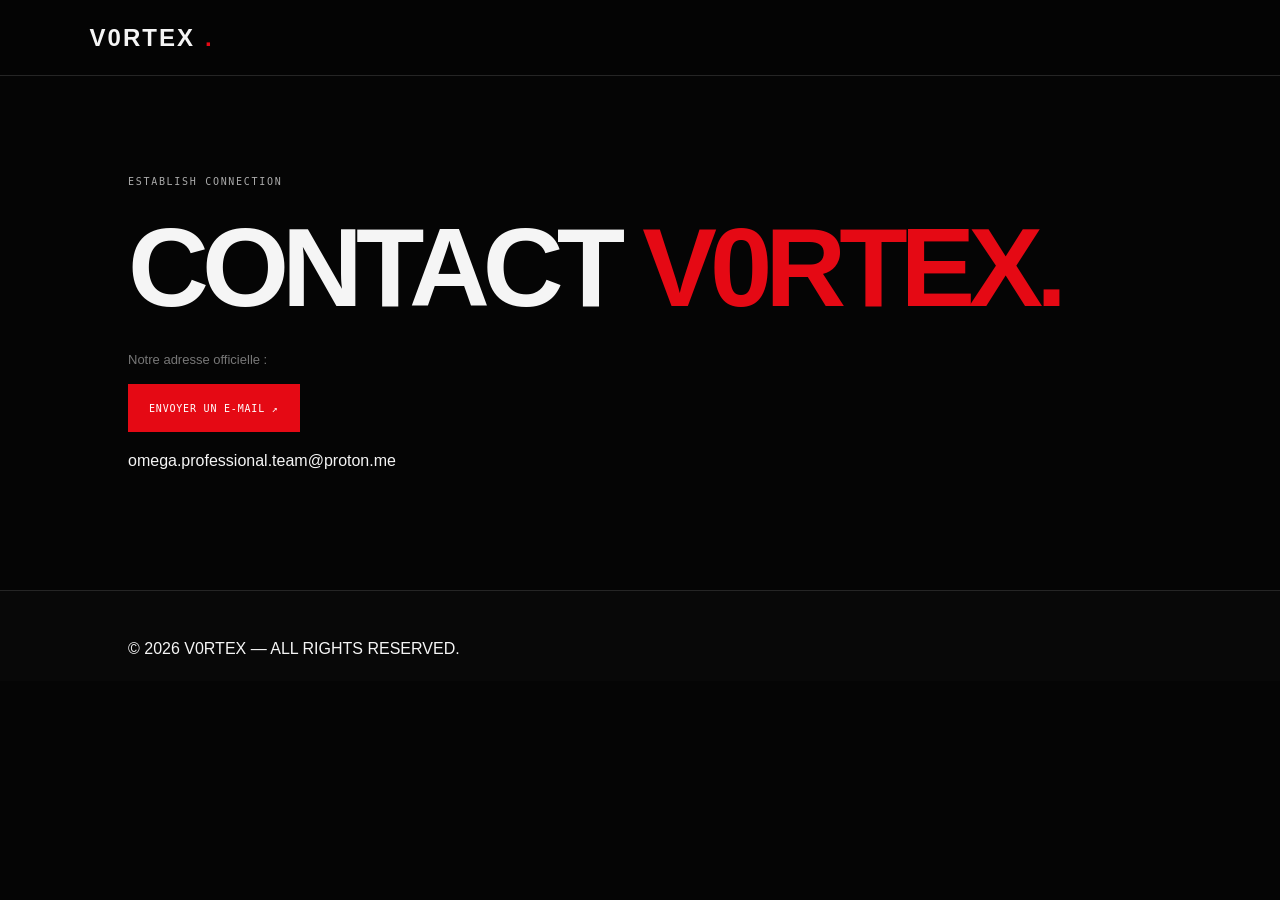
==== pages/contact.html @ e6a29733 "Update V0RTEX website" ====
<!DOCTYPE html>
<html lang="fr">
<head>
<meta charset="UTF-8">
<meta name="viewport" content="width=device-width, initial-scale=1">
<title>Contact | V0RTEX</title>
<link rel="stylesheet" href="../css/style.css">
<link rel="stylesheet" href="../css/responsive.css">
</head>
<body>
<header class="header"><a class="brand" href="../index.html">V0RTEX<span class="red-text">.</span></a></header>
<main class="section">
<div class="eyebrow">ESTABLISH CONNECTION</div>
<h1>CONTACT <span class="red-text">V0RTEX.</span></h1>
<p class="muted">Notre adresse officielle :</p>
<p><a class="btn btn-primary" href="mailto:omega.professional.team@proton.me">ENVOYER UN E-MAIL ↗</a></p>
<p>omega.professional.team@proton.me</p>
</main>
<footer class="footer">© 2026 V0RTEX — ALL RIGHTS RESERVED.</footer>
</body>
</html>
---- css/style.css ----
/*
 * V0RTEX — Copyright (c) 2026 [TITULAIRE DES DROITS]
 * All rights reserved.
 */

:root {
  --black: #050505;
  --dark: #0A0A0A;
  --panel: #101010;
  --panel-light: #171717;
  --red: #E50914;
  --bright: #FF2020;
  --deep-red: #650000;
  --white: #F5F5F5;
  --gray: #777777;
  --border: #252525;
  --mono: "DM Mono", monospace;
  --heading: "Space Grotesk", sans-serif;
  --body: "Inter", sans-serif;
}

* { box-sizing: border-box; }

html {
  scroll-behavior: smooth;
  scroll-padding-top: 90px;
}

body {
  margin: 0;
  background: var(--black);
  color: var(--white);
  font-family: var(--body);
  line-height: 1.6;
  overflow-x: hidden;
}

a { color: inherit; text-decoration: none; }
button, input { font: inherit; }
button { cursor: pointer; }

::selection { background: var(--red); color: white; }

.scanlines {
  position: fixed;
  inset: 0;
  pointer-events: none;
  z-index: 10;
  opacity: .035;
  background: repeating-linear-gradient(
    to bottom, transparent 0, transparent 3px,
    #fff 4px, transparent 5px
  );
}

.system-bar {
  height: 30px;
  background: #090909;
  border-bottom: 1px solid var(--border);
  padding: 0 5%;
  display: flex;
  align-items: center;
  justify-content: space-between;
  font: 9px var(--mono);
  color: var(--gray);
  letter-spacing: 1px;
}

.status-dot {
  display: inline-block;
  width: 7px;
  height: 7px;
  background: #E50914;
  border-radius: 50%;
  box-shadow: 0 0 9px #E50914;
  margin-right: 7px;
}

.header {
  height: 76px;
  padding: 0 7%;
  display: flex;
  justify-content: space-between;
  align-items: center;
  background: rgba(5,5,5,.94);
  border-bottom: 1px solid var(--border);
  position: sticky;
  top: 0;
  z-index: 20;
  backdrop-filter: blur(15px);
}

.brand {
  display: flex;
  align-items: center;
  gap: 10px;
  font: 700 24px var(--heading);
  letter-spacing: 2px;
}

.brand-icon { width: 35px; height: 35px; }
.brand-period { color: var(--red); }

.navigation { display: flex; align-items: center; gap: 32px; }
.nav-link {
  color: #999;
  font-size: 12px;
  transition: color .2s;
}
.nav-link:hover, .nav-link.active { color: white; }

.nav-contact {
  border: 1px solid #6e1717;
  padding: 10px 17px;
  color: white;
  font: 11px var(--mono);
  transition: .25s;
}
.nav-contact:hover { background: var(--red); border-color: var(--red); }

.menu-toggle { display: none; }

.hero {
  min-height: 690px;
  padding: 110px 10% 75px;
  position: relative;
  display: flex;
  align-items: center;
  overflow: hidden;
  background:
    radial-gradient(ellipse at 75% 50%, rgba(101,0,0,.18), transparent 40%),
    linear-gradient(130deg,#050505,#090909 70%,#100505);
}

.hero-grid {
  position: absolute;
  inset: 0;
  opacity: .14;
  background-image:
    linear-gradient(rgba(229,9,20,.2) 1px,transparent 1px),
    linear-gradient(90deg,rgba(229,9,20,.2) 1px,transparent 1px);
  background-size: 60px 60px;
  mask-image: linear-gradient(to right,transparent,#000);
}

.hero-content { max-width: 640px; position: relative; z-index: 2; }
.eyebrow, .section-index, .technical-label {
  font: 10px var(--mono);
  letter-spacing: 1.7px;
  color: var(--gray);
}

.eyebrow { color: #aaa; margin-bottom: 28px; }
.eyebrow-code { color: var(--red); margin-left: 15px; }

h1, h2, h3, p { margin-top: 0; }
h1 {
  font: 700 clamp(65px,9vw,112px)/.94 var(--heading);
  letter-spacing: -7px;
  margin-bottom: 30px;
}
.red-text { color: var(--red); }
.cursor { color: var(--red); animation: blink 1s steps(2,start) infinite; }
@keyframes blink { to { visibility: hidden; } }

.hero-description {
  color: #999;
  max-width: 460px;
  font-size: 14px;
  line-height: 1.9;
}

.hero-actions { display: flex; flex-wrap: wrap; gap: 14px; margin-top: 34px; }

.btn {
  display: inline-flex;
  align-items: center;
  justify-content: center;
  gap: 22px;
  min-height: 48px;
  padding: 0 20px;
  font: 10px var(--mono);
  letter-spacing: .8px;
  transition: .25s;
}

.btn-primary {
  background: var(--red);
  border: 1px solid var(--red);
  color: white;
}
.btn-primary:hover {
  background: var(--bright);
  box-shadow: 0 0 25px rgba(229,9,20,.3);
  transform: translateY(-2px);
}

.btn-secondary { border: 1px solid #444; color: #ddd; }
.btn-secondary:hover { border-color: var(--red); color: white; }

.hero-meta {
  display: flex;
  gap: 25px;
  margin-top: 65px;
  font: 9px var(--mono);
  color: #666;
  letter-spacing: 1px;
}

.hero-visual {
  position: absolute;
  width: 430px;
  height: 430px;
  right: 10%;
  top: 50%;
  transform: translateY(-50%);
  display: grid;
  place-items: center;
}

.orbit {
  position: absolute;
  border: 1px solid rgba(229,9,20,.3);
  border-radius: 50%;
  transform: rotate(-25deg);
}
.orbit-one { width: 320px; height: 320px; border-style: dashed; }
.orbit-two { width: 410px; height: 230px; border-color: rgba(229,9,20,.55); }

.core-symbol {
  font: 700 210px var(--heading);
  color: #E50914;
  text-shadow: 0 0 50px rgba(229,9,20,.35);
}

.visual-label {
  position: absolute;
  font: 9px var(--mono);
  color: #777;
  letter-spacing: 1px;
}
.label-top { top: 30px; right: 0; }
.label-bottom { bottom: 30px; left: 0; }
.label-bottom span { color: var(--red); }
.visual-cross { position: absolute; color: var(--red); font: 25px var(--mono); }
.cross-one { top: 20%; left: 5%; }
.cross-two { bottom: 20%; right: 5%; }

.hero-bottom {
  position: absolute;
  bottom: 22px;
  left: 10%;
  right: 10%;
  display: flex;
  align-items: center;
  gap: 15px;
  color: #555;
  font: 9px var(--mono);
  letter-spacing: 1px;
}
.scroll-line { width: 50px; height: 1px; background: var(--red); }

.ticker { overflow: hidden; background: var(--red); padding: 13px 0; }
.ticker-track {
  display: flex;
  justify-content: space-around;
  align-items: center;
  min-width: 850px;
  font: 10px var(--mono);
  letter-spacing: 2px;
}
.ticker b { color: #ff8585; }

.section { padding: 100px 10%; }
.section-heading {
  display: flex;
  align-items: center;
  gap: 20px;
  margin-bottom: 45px;
}
.section-index { color: var(--red); white-space: nowrap; }
.section-line { height: 1px; flex: 1; background: var(--border); }
.technical-label { font-size: 9px; white-space: nowrap; }

.intro-section { background: #080808; }
.intro-grid { display: grid; grid-template-columns: 1.3fr 1fr; gap: 70px; align-items: center; }
.intro-grid h2, .section h2, .custom-content h2, .contact-strip h2 {
  font: 700 clamp(30px,4vw,48px)/1.15 var(--heading);
  letter-spacing: -1.5px;
}
.intro-grid p { color: #999; font-size: 14px; line-height: 2; }

.section-title-row {
  display: flex;
  justify-content: space-between;
  align-items: end;
  margin-bottom: 30px;
}
.section-title-row h2 { margin-bottom: 8px; }
.muted { color: var(--gray); font-size: 13px; }
.catalog-count { font: 10px var(--mono); color: var(--red); }

.filter-row { display: flex; gap: 8px; margin: 25px 0; flex-wrap: wrap; }
.filter-btn {
  background: transparent;
  border: 1px solid #292929;
  padding: 10px 17px;
  color: #888;
  font: 9px var(--mono);
  transition: .2s;
}
.filter-btn:hover, .filter-btn.selected {
  background: var(--red);
  color: white;
  border-color: var(--red);
}

.card-grid { display: grid; grid-template-columns: repeat(3,1fr); gap: 18px; }
.product-card {
  background: linear-gradient(145deg,#111,#090909);
  border: 1px solid #262626;
  padding: 23px;
  position: relative;
  transition: .25s;
  min-width: 0;
}
.product-card:hover {
  border-color: #8e1616;
  transform: translateY(-4px);
  box-shadow: 0 10px 30px rgba(0,0,0,.3);
}
.card-top { display: flex; justify-content: space-between; gap: 8px; font: 9px var(--mono); }
.card-code { color: #666; }
.card-status { color: #999; }
.card-status .status-dot { width: 6px; height: 6px; }
.demo-status { color: #d59b50; }

.card-symbol, .product-art {
  height: 110px;
  display: grid;
  place-items: center;
  color: var(--red);
  font: 60px var(--mono);
  text-shadow: 0 0 25px rgba(229,9,20,.25);
  background: radial-gradient(circle,rgba(229,9,20,.09),transparent 70%);
}
.card-category { color: var(--red); font: 9px var(--mono); letter-spacing: 1px; }
.product-card h3 { font: 600 19px var(--heading); margin: 10px 0; }
.product-card p { color: #888; font-size: 12px; line-height: 1.8; min-height: 65px; }

.card-meta {
  border-top: 1px solid #282828;
  padding: 14px 0;
  display: flex;
  justify-content: space-between;
  gap: 8px;
  color: #666;
  font: 9px var(--mono);
}
.card-meta span:last-child { color: #aaa; }
.card-bottom { display: flex; align-items: center; justify-content: space-between; gap: 8px; }
.card-bottom strong { font: 600 20px var(--heading); }
.card-action {
  border: 1px solid #632020;
  padding: 9px 12px;
  color: white;
  font: 9px var(--mono);
}
.card-action:hover { background: var(--red); border-color: var(--red); }

.search-box {
  display: flex;
  align-items: center;
  gap: 12px;
  border: 1px solid #333;
  padding: 0 15px;
  height: 48px;
  max-width: 430px;
  margin: 25px 0;
  color: var(--red);
}
.search-box input {
  background: transparent;
  border: 0;
  outline: 0;
  color: white;
  width: 100%;
  font-size: 12px;
}
.search-shortcut { font: 9px var(--mono); color: #555; white-space: nowrap; }
.empty-state { color: var(--gray); font: 12px var(--mono); }

.custom-section {
  padding: 95px 10%;
  background: linear-gradient(110deg,#100707,#080808 65%);
  border-top: 1px solid #361010;
  border-bottom: 1px solid #361010;
  position: relative;
  overflow: hidden;
}
.custom-content {
  display: grid;
  grid-template-columns: 1fr 1fr;
  gap: 80px;
  align-items: center;
  position: relative;
  z-index: 1;
}
.custom-content p { color: #999; font-size: 13px; max-width: 400px; margin-bottom: 25px; }
.custom-decoration {
  position: absolute;
  right: 5%;
  top: 0;
  font: 300px var(--heading);
  color: rgba(229,9,20,.035);
}
.custom-terminal { border: 1px solid #482020; background: #080808; }
.terminal-top {
  padding: 13px 17px;
  background: #171010;
  display: flex;
  justify-content: space-between;
  font: 9px var(--mono);
  color: #aaa;
  border-bottom: 1px solid #361515;
}
.terminal-body { padding: 25px; font: 11px/2.5 var(--mono); color: #bbb; }
.terminal-red { color: var(--red); }
.terminal-green { color: #7bbf86; }
.terminal-muted { color: #666; }

.faq-section h2 { margin-bottom: 35px; }
.faq-list { border-top: 1px solid var(--border); }
.faq-list details { border-bottom: 1px solid var(--border); padding: 20px 5px; }
.faq-list summary {
  cursor: pointer;
  list-style: none;
  display: flex;
  justify-content: space-between;
  font: 500 14px var(--heading);
}
.faq-list summary::-webkit-details-marker { display: none; }
.faq-list summary span { color: var(--red); font-size: 19px; }
.faq-list details p { color: #888; font-size: 12px; padding-top: 15px; margin-bottom: 0; }

.contact-strip {
  text-align: center;
  padding: 90px 20px;
  background: radial-gradient(ellipse at center,rgba(101,0,0,.15),transparent 65%);
  border-top: 1px solid var(--border);
}
.contact-strip h2 { font-size: clamp(35px,6vw,65px); margin: 15px 0; }
.contact-strip p { color: #888; font-size: 13px; }
.contact-strip .btn { margin-top: 15px; }
.contact-email { font: 9px var(--mono); letter-spacing: 2px; margin-top: 28px; }

.footer { padding: 45px 10% 20px; border-top: 1px solid var(--border); background: #080808; }
.footer-main { display: flex; align-items: center; justify-content: space-between; gap: 25px; padding-bottom: 35px; }
.footer-main p { color: #666; font: 9px/2 var(--mono); letter-spacing: 1px; }
.footer-mark {
  width: 35px; height: 35px; display: grid; place-items: center;
  background: var(--red); color: white; font: 700 22px var(--heading);
}
.footer-links { display: flex; gap: 20px; color: #888; font-size: 10px; }
.footer-links a:hover { color: white; }
.footer-bottom {
  border-top: 1px solid var(--border);
  padding-top: 20px;
  display: flex;
  justify-content: space-between;
  gap: 15px;
  color: #666;
  font: 9px var(--mono);
}
.ownership { margin-top: 18px; color: #555; font-size: 10px; }

@media (prefers-reduced-motion: reduce) {
  *, *::before, *::after {
    scroll-behavior: auto !important;
    animation-duration: .01ms !important;
    animation-iteration-count: 1 !important;
    transition-duration: .01ms !important;
  }
}

/* V0RTEX — Service and catalog cards */

.service-card,
.product-card {
  position: relative;
  display: flex;
  flex-direction: column;
  gap: 12px;
  padding: 24px;
  min-width: 0;
  background: #0b0b0b;
  border: 1px solid #292929;
  border-radius: 4px;
  transition: border-color .25s ease, transform .25s ease;
}

.service-card:hover,
.product-card:hover {
  border-color: #e50914;
  transform: translateY(-4px);
}

.card-code {
  color: #e50914;
  font: 11px var(--mono);
  letter-spacing: 1px;
}

.card-title {
  color: #f2f2f2;
  font: 600 19px var(--heading);
}

.card-description,
.card-details {
  color: #999;
  font-size: 13px;
  line-height: 1.7;
}

.card-meta {
  display: flex;
  justify-content: space-between;
  align-items: center;
  flex-wrap: wrap;
  gap: 10px;
  margin-top: auto;
  padding-top: 12px;
  border-top: 1px solid #292929;
}

.card-price {
  color: #ff2020;
  font: 700 18px var(--mono);
}

.card-delay,
.product-status,
.product-category {
  color: #999;
  font: 11px var(--mono);
}

.product-symbol {
  color: #e50914;
  font: 30px var(--mono);
}

.card-link {
  display: inline-block;
  color: #fff;
  background: #a9000a;
  padding: 11px 14px;
  text-align: center;
  text-decoration: none;
  font: 11px var(--mono);
  letter-spacing: .5px;
  transition: background .2s ease;
}

.card-link:hover {
  background: #e50914;
}

.filter-btn.active {
  color: #fff;
  background: #a9000a;
  border-color: #e50914;
}

.filter-btn:focus-visible,
.card-link:focus-visible,
button:focus-visible,
a:focus-visible {
  outline: 2px solid #ff2020;
  outline-offset: 4px;
}

@media (max-width: 700px) {
  .card-grid {
    grid-template-columns: 1fr;
  }
}
---- css/responsive.css ----
/* V0RTEX — Copyright (c) 2026 [TITULAIRE DES DROITS] */

@media (max-width: 1000px) {
  .hero { padding-left: 7%; }
  .hero-visual { right: 0; opacity: .45; transform: translate(20%,-50%) scale(.8); }
  .card-grid { grid-template-columns: repeat(2,1fr); }
  .section, .custom-section { padding-left: 7%; padding-right: 7%; }
  .custom-content { gap: 35px; }
}

@media (max-width: 720px) {
  .system-bar { padding: 0 15px; font-size: 8px; }
  .system-center, .system-right { display: none; }

  .header { height: 65px; padding: 0 20px; }
  .brand { font-size: 21px; }
  .brand-icon { width: 30px; height: 30px; }

  .menu-toggle {
    display: flex;
    flex-direction: column;
    gap: 5px;
    background: transparent;
    border: 1px solid #444;
    padding: 10px;
  }
  .menu-toggle span { width: 20px; height: 2px; background: white; }

  .navigation {
    display: none;
    position: absolute;
    top: 64px;
    left: 0;
    right: 0;
    padding: 20px;
    background: #090909;
    border-bottom: 1px solid #501313;
    flex-direction: column;
    align-items: stretch;
    gap: 0;
  }
  .navigation.open { display: flex; }
  .nav-link, .nav-contact { padding: 15px; border-bottom: 1px solid #222; }
  .nav-contact { margin-top: 12px; text-align: center; }

  .hero {
    min-height: 680px;
    padding: 95px 7% 85px;
    align-items: flex-start;
  }
  .hero-content { max-width: 100%; }
  h1 { font-size: clamp(65px,16vw,95px); letter-spacing: -5px; }
  .hero-visual { opacity: .18; right: -90px; top: 65%; transform: translateY(-50%) scale(.75); }
  .hero-description { max-width: 400px; }
  .hero-meta { gap: 12px; flex-wrap: wrap; font-size: 8px; margin-top: 45px; }
  .hero-bottom { left: 7%; right: 7%; font-size: 8px; }
  .hero-bottom span:last-child { display: none; }

  .section, .custom-section { padding: 70px 7%; }
  .section-heading { gap: 10px; }
  .technical-label { font-size: 7px; }
  .intro-grid, .custom-content { grid-template-columns: 1fr; gap: 25px; }
  .section-title-row { align-items: flex-start; gap: 15px; }
  .catalog-count { padding-top: 12px; font-size: 8px; }
  .card-grid { grid-template-columns: 1fr; }
  .product-card p { min-height: auto; }
  .custom-decoration { font-size: 190px; top: 30px; }
  .footer-main { flex-wrap: wrap; }
  .footer-main p { order: 3; width: 100%; }
  .footer-links { flex-wrap: wrap; gap: 12px; }
  .footer-bottom { flex-direction: column; }
}

@media (max-width: 380px) {
  .hero-actions { flex-direction: column; align-items: stretch; }
  .hero-actions .btn { width: 100%; }
  .section-title-row { flex-direction: column; }
  .search-shortcut { display: none; }
}
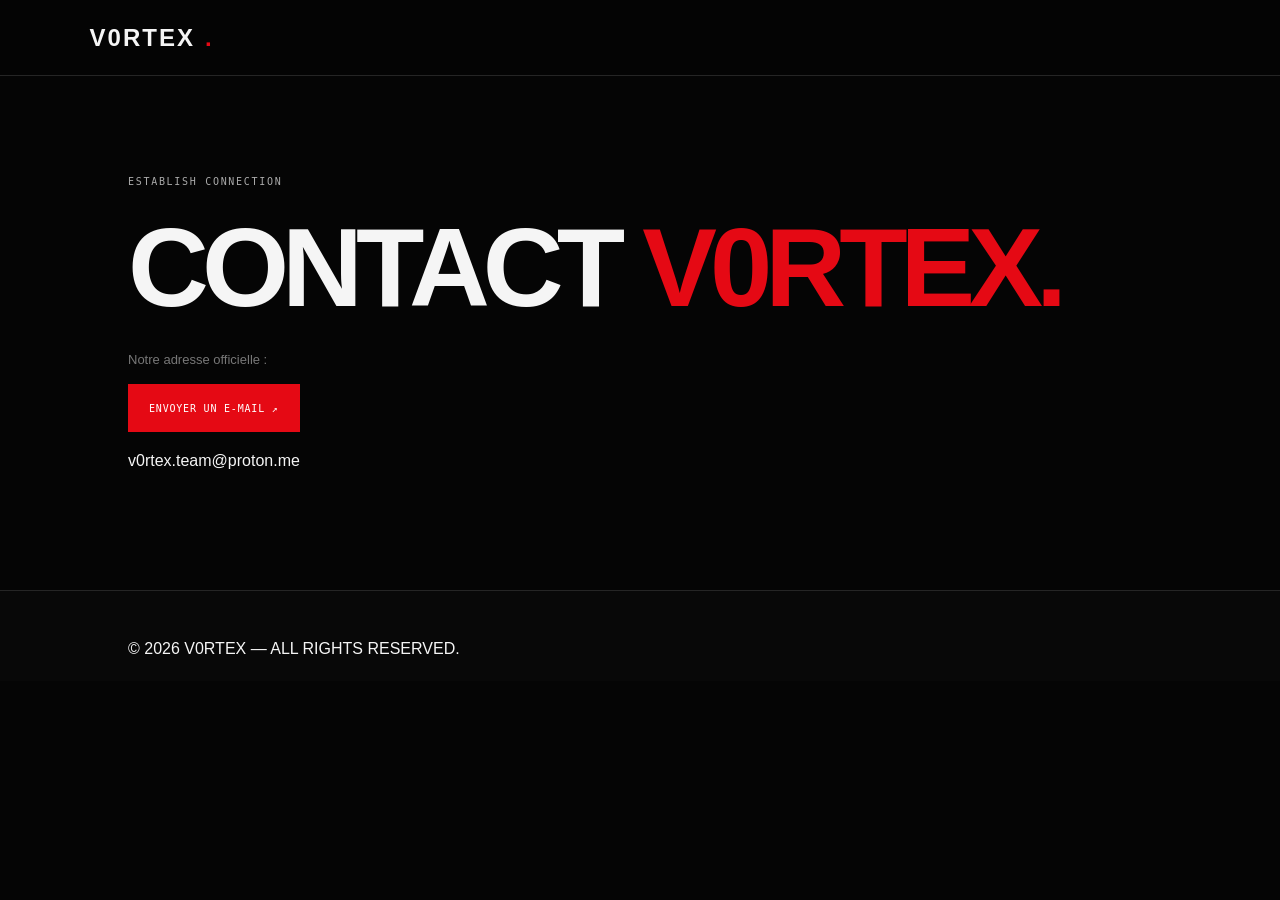
==== commit 296f6942: "Update official V0RTEX contact email" ====
--- a/pages/contact.html
+++ b/pages/contact.html
@@ -13,8 +13,8 @@
 <div class="eyebrow">ESTABLISH CONNECTION</div>
 <h1>CONTACT <span class="red-text">V0RTEX.</span></h1>
 <p class="muted">Notre adresse officielle :</p>
-<p><a class="btn btn-primary" href="mailto:omega.professional.team@proton.me">ENVOYER UN E-MAIL ↗</a></p>
-<p>omega.professional.team@proton.me</p>
+<p><a class="btn btn-primary" href="mailto:v0rtex.team@proton.me">ENVOYER UN E-MAIL ↗</a></p>
+<p>v0rtex.team@proton.me</p>
 </main>
 <footer class="footer">© 2026 V0RTEX — ALL RIGHTS RESERVED.</footer>
 </body>
